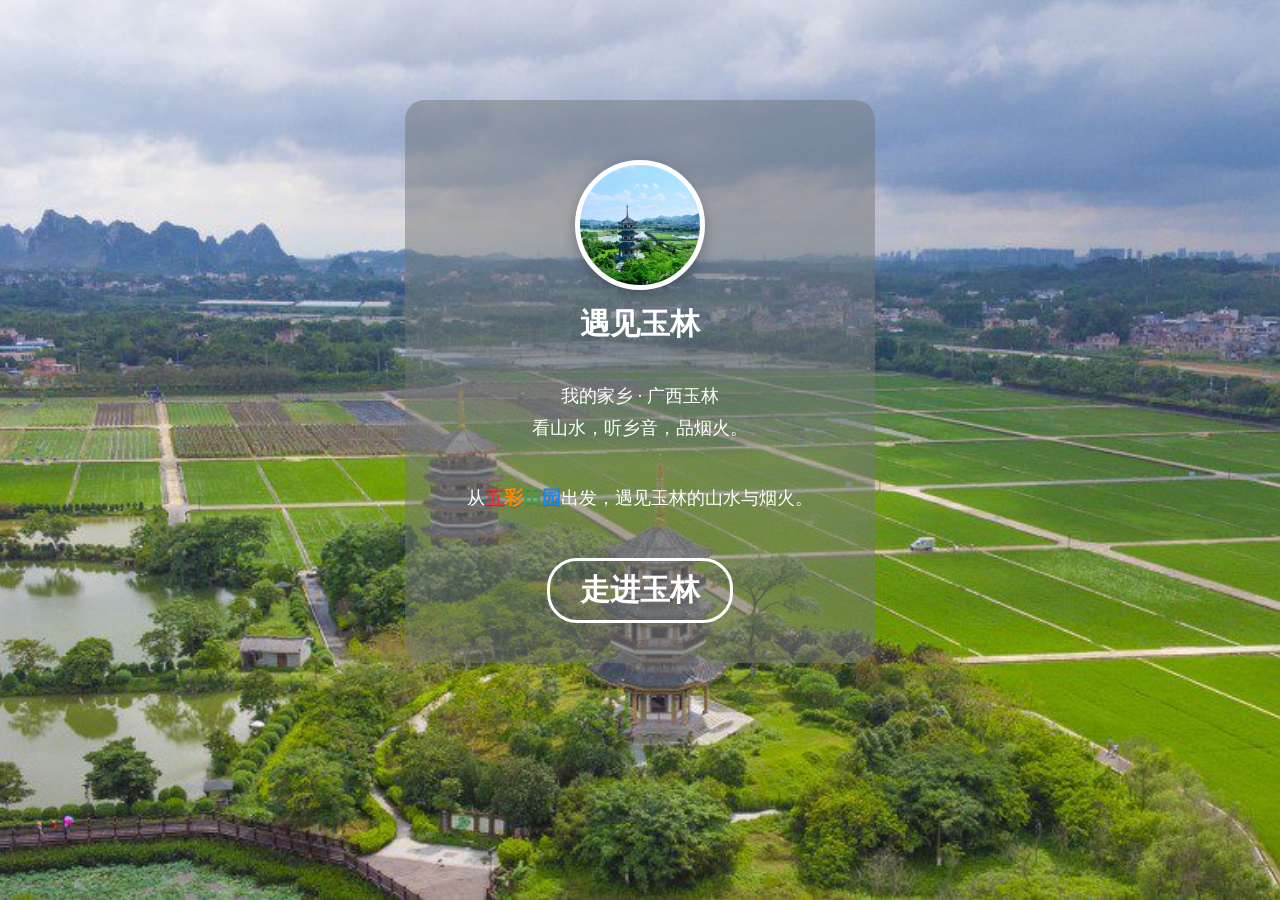
==== index.html @ b7eaf23f "Initial commit: 遇见玉林文旅网站" ====
<!DOCTYPE html>
<html lang="zh-CN">
	<head>
		<meta charset="utf-8">
		<meta name="viewport" content="width=device-width, initial-scale=1">
		<title>遇见玉林 · 我的家乡广西玉林</title>
		<link rel="stylesheet" href="css/base.css" />
		<link rel="stylesheet" href="css/index.css" />
	</head>
	<body>
		<div id="bkground">
			<div class="my-information">
				<i role="img" aria-label="玉林五彩田园连理塔实景"></i>
				<h3>遇见玉林</h3>
				<h4>我的家乡 · 广西玉林</h4>
				<h5>看山水，听乡音，品烟火。</h5>
				<p>从<span class="colorful"><span>五</span><span>彩</span><span>田</span><span>园</span></span>出发，遇见玉林的山水与烟火。</p>
				<a href="./html/home.html">走进玉林</a>
			</div>
		</div>
	</body>
</html>
---- css/base.css ----
/* 公共样式 */
html,body,ul,li,ol,dl,dd,dt,p,h1,h2,h3,h4,h5,h6,form,fieldset,legend,img{
	margin: 0;
	padding: 0;
}
li{
	list-style: none;
}
a{
	text-decoration: none;
	color: #89898b;
}
i,em{
	font-style: normal;
}
b,strong{
	font-weight: normal;
}
/* 高度坍塌 */
.clearfix:after,
.clearfix:before{
	content: "";
	display: block;
	clear: both;
	overflow: hidden;
	visibility: hidden;
	height: 0;
}
/* 以上均为通用设置 */

/* 左侧固定悬浮框 */
.box {
	width: 180px;
	position: fixed;
	left: 20px;
	top: 270px;
	z-index: 99;
	background-color: #8cc269;
	border-radius: 15px;
	box-shadow: 0 8px 15px rgba(0, 0, 0, 0.15);
	padding: 10px 0;
	text-align: center;
}
.box a {
	display: block;
	padding: 15px 0;
	margin: 10px 15px;
	color: #fff;
	text-decoration: none;
	font-size: 24px;
	border-radius: 15px;
	background-color: rgba(255, 255, 255, 0.1);
	transition: background-color 0.3s, transform 0.2s;
}
.box a:active{
	background-color: #ffffff;
	color: #8cc269;
	transform: scale(1.05);
	font-weight: bold;
}
.box a:hover {
	background-color: #ffffff;
	color: #8cc269;
	transform: scale(1.05);
	font-weight: bold;
}
/* 当前页面对应的按钮持续高亮 */
.box a.active {
	background-color: #ffffff;
	color: #8cc269;
	font-weight: bold;
}
/* 电脑端自动隐藏导航：由 common.js 加 nav-ready，避免脚本失效时导航消失 */
@media (min-width: 821px) {
	.box {
		transition: left 0.32s ease;
	}
	.nav-ready .box {
		left: -200px;
	}
	.nav-ready .box.nav-open {
		left: 20px;
	}
}
/* 手机端导航开关，电脑端不显示 */
.box-toggle {
	display: none;
}
/* 导航隐藏后的白色边缘提示：不能完全消失 */
.nav-edge{
	display: none;
}
@media (min-width: 821px) {
	.nav-edge{
		display: flex;
		position: fixed;
		left: 0;
		top: 50%;
		transform: translateY(-50%);
		width: 18px;
		height: 64px;
		align-items: center;
		justify-content: center;
		padding: 0;
		background-color: #ffffff;
		border: 1px solid #d8e8c6;
		border-left: 0;
		border-radius: 0 12px 12px 0;
		box-shadow: 3px 0 10px rgba(70, 80, 50, 0.16);
		color: #4c7737;
		font-size: 20px;
		line-height: 1;
		cursor: pointer;
		z-index: 100;
		transition: width 0.2s ease, opacity 0.2s ease, transform 0.2s ease;
	}
	.nav-edge:hover,
	.nav-edge:focus-visible{
		width: 24px;
		color: #8cc269;
		outline: none;
		background-color: #fffdf4;
	}
	.nav-edge.is-open{
		opacity: 0;
		pointer-events: none;
		transform: translate(-20px, -50%);
	}
}
@media (max-width: 820px) {
	.nav-edge{
		display: none;
	}
}
/* 右侧固定悬浮框 */
.box-right {
	width: 70px;
	height: 70px;
	position: fixed;
	right: 70px;
	bottom: 70px;
	z-index: 99;
	background: url(../img/返回顶部.png) no-repeat;
	background-size: 75px;
	background-position-x: -2px;
	background-position-y: -2px;
	border-radius: 70px;
	box-shadow: 0 8px 16px rgba(0, 0, 0, 0.15);
}
.box-right:hover{
	background-position-y: -80px;
}
.box-right a{
	display: block;
	width: 70px;
	height: 70px;
}

/* 尾部固定尾页 */
#footer {
	width: 100%;
	text-align: center;
	font-size: 1vw;
	background-color: #e0f5df;
	padding: 1.5vw 0;
	margin-top: 3vw;
	color: #444;
	line-height: 2vw;
}
#footer a {
	font-size: 1.2vw;
	color: #4c7737;
	text-decoration: none;
	margin: 0 0.5vw;
}
#footer a:hover {
  text-decoration: underline;
}
#footer p{
	line-height: 3vw;
	font-size: 1.2vw;
}

/* ================= 手机适配：只影响窄屏，不改变电脑端原版侧栏 ================= */
@media (max-width: 820px) {
	.box {
		width: auto;
		left: 12px;
		top: 12px;
		padding: 0;
		background: transparent;
		box-shadow: none;
	}
	.box-toggle {
		display: block;
		padding: 9px 18px;
		font-size: 15px;
		font-family: "微软雅黑";
		color: #ffffff;
		background-color: #8cc269;
		border: 2px solid #ffffff;
		border-radius: 20px;
		box-shadow: 0 6px 12px rgba(0, 0, 0, 0.18);
		cursor: pointer;
	}
	.box-links {
		display: none;
		margin-top: 8px;
		background-color: #8cc269;
		border-radius: 15px;
		box-shadow: 0 8px 15px rgba(0, 0, 0, 0.15);
		padding: 8px 0;
	}
	.box.open .box-links {
		display: block;
	}
	.box a {
		margin: 6px 10px;
		padding: 10px 0;
		font-size: 16px;
	}
	.box-right {
		width: 54px;
		height: 54px;
		right: 12px;
		bottom: 16px;
		background-size: 58px;
		background-position-x: -2px;
		background-position-y: -2px;
	}
	.box-right a {
		width: 54px;
		height: 54px;
	}
	.box-right:hover {
		background-position-y: -2px;
	}
	#footer {
		width: auto;
		padding: 16px 12px;
		margin-top: 24px;
	}
	#footer p,
	#footer a {
		font-size: 12px;
		line-height: 1.8;
	}
}
---- css/index.css ----
body {
	margin: 0;
	padding: 0;
	font-family: "微软雅黑";
	/* 与旅人树屋同一张实景图，但不加米白遮罩，保持原图颜色 */
	background-color: #f7f3e4;
	background-image: url("../img/yulin/wucaitianyuan-01.jpg");
	background-repeat: no-repeat;
	background-position: center 55%;
	background-size: cover;
	background-attachment: fixed;
	min-height: 100vh;
	overflow-x: hidden;
}
#bkground{
	padding-top: 100px;
	text-align: center;
}
#bkground .my-information{
	width: 450px;
	height: auto;
	margin: 0 auto;
	padding: 130px 10px 40px 10px;
	position: relative;
	/* 设置透明度(最后一个参数) */
	background: rgba(116, 120, 122, 0.5);
	border-radius: 20px;
}
#bkground .my-information i{
	background: url(../img/yulin/gallery-lianlita.jpg) no-repeat center center;
	background-size: cover;
	width: 120px;
	height: 120px;
	display: inline-block;
	border-radius: 50%;
	border: 5px solid white;
	margin-top: -70px;
	box-shadow: 0 6px 14px rgba(0, 0, 0, 0.25);
}
#bkground .my-information h3{
	font-size: 30px;
	color: white;
	font-weight: 700;
	line-height: 60px;
}
#bkground .my-information h4{
	font-size: 18px;
	color: white;
	font-weight: 400;
	padding-top: 30px;
} 
#bkground .my-information h5{
	font-size: 18px;
	font-weight: 400;
	color: white;
	line-height: 40px;
	padding-bottom: 20px;
} 
#bkground .my-information p{
	font-size: 18px;
	line-height: 20px;
	width: 80%;
	color: white;
	text-align: center;
	margin: 20px auto;
}
/* “五彩田园”四个字分别用红、橙、绿、蓝，其余文字保持白色 */
#bkground .my-information p .colorful{
	display: inline-block;
	font-size: 19px;
	font-weight: 700;
	text-shadow: 0 1px 1px rgba(0, 0, 0, 0.22);
}
#bkground .my-information p .colorful span:nth-child(1){
	color: #e53935;
}
#bkground .my-information p .colorful span:nth-child(2){
	color: #fb8c00;
}
#bkground .my-information p .colorful span:nth-child(3){
	color: #43a047;
}
#bkground .my-information p .colorful span:nth-child(4){
	color: #1e88e5;
}
#bkground .my-information a {
  display: inline-block;
  font-size: 30px;
  font-weight: bold;
  color: white;
  border: 3px solid white;
  border-radius: 30px;
  padding: 9px 30px;
  margin-top: 30px;
  text-decoration: none;
  transition: all 0.3s ease;
}
#bkground .my-information a:hover {
  background-color: white;
  color: #8cc269;
  transform: scale(1.05);
}

/* 手机端：保持封面构图，只收紧尺寸 */
@media (max-width: 820px) {
	body {
		/* 原图直接显示，不做泛白遮罩 */
		background-attachment: scroll;
		background-position: center 48%;
		min-height: 100vh;
	}
	#bkground {
		padding: 6px 16px 40px;
	}
	#bkground .my-information {
		width: auto;
		max-width: 420px;
		padding: 84px 18px 28px 18px;
		/* 稍加深介绍框，模糊图片顶部的原片文字并保证白字清楚 */
		background-color: rgba(28, 46, 32, 0.92);
		border: 1px solid rgba(255, 255, 255, 0.22);
		-webkit-backdrop-filter: blur(4px);
		backdrop-filter: blur(4px);
	}
	#bkground .my-information i {
		width: 96px;
		height: 96px;
		margin-top: -56px;
	}
	#bkground .my-information h3 {
		font-size: 26px;
		line-height: 40px;
	}
	#bkground .my-information h4 {
		font-size: 15px;
		padding-top: 12px;
	}
	#bkground .my-information h5 {
		font-size: 14px;
		line-height: 24px;
		padding-bottom: 10px;
	}
	#bkground .my-information p {
		font-size: 14px;
		line-height: 24px;
		width: 90%;
		margin: 12px auto;
	}
	#bkground .my-information a {
		font-size: 20px;
		padding: 8px 26px;
		margin-top: 18px;
	}
}
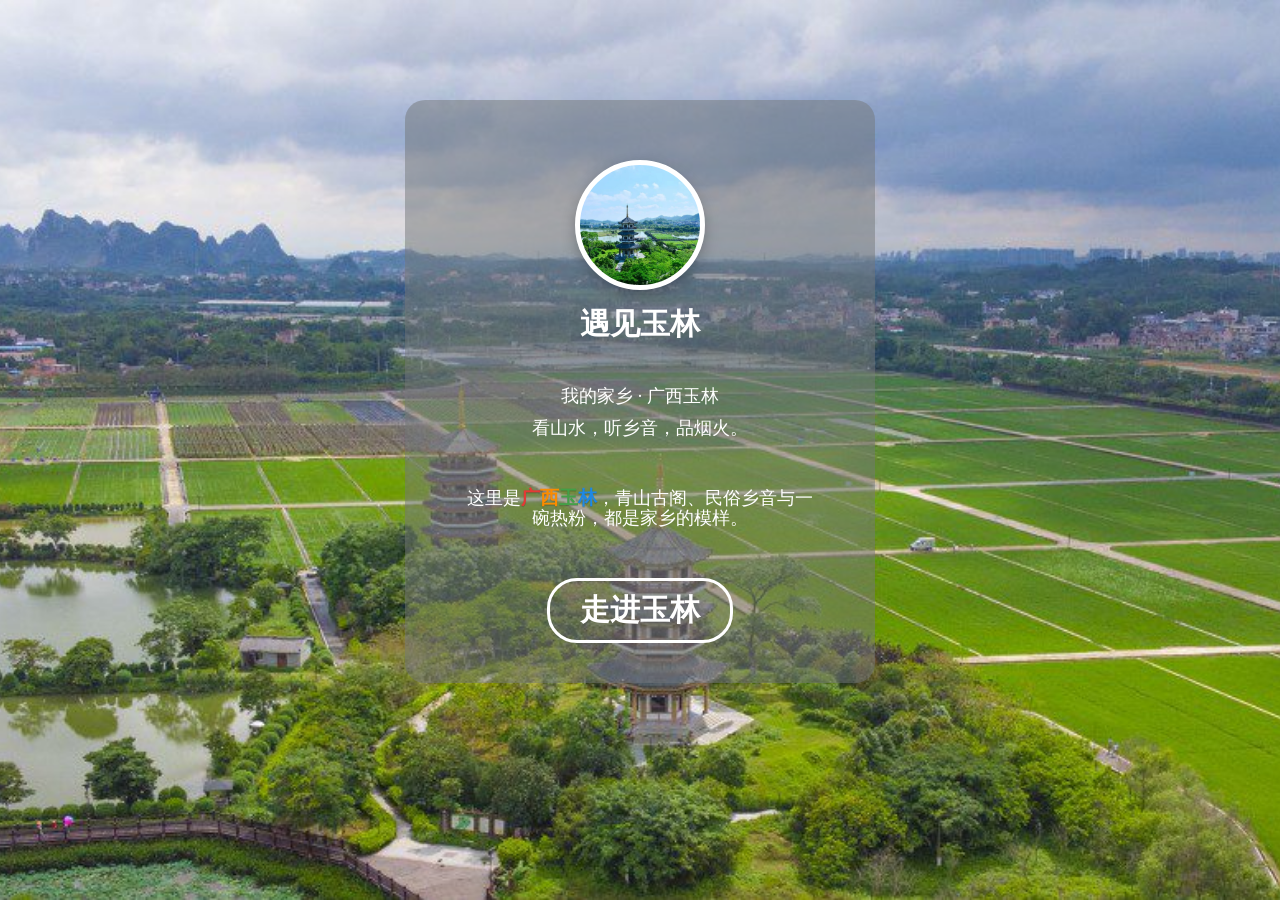
==== commit 9c26ad14: "更新玉林文旅网站封面介绍文案" ====
--- a/index.html
+++ b/index.html
@@ -14,7 +14,7 @@
 				<h3>遇见玉林</h3>
 				<h4>我的家乡 · 广西玉林</h4>
 				<h5>看山水，听乡音，品烟火。</h5>
-				<p>从<span class="colorful"><span>五</span><span>彩</span><span>田</span><span>园</span></span>出发，遇见玉林的山水与烟火。</p>
+				<p>这里是<span class="colorful"><span>广</span><span>西</span><span>玉</span><span>林</span></span>，青山古阁、民俗乡音与一碗热粉，都是家乡的模样。</p>
 				<a href="./html/home.html">走进玉林</a>
 			</div>
 		</div>
--- a/css/index.css
+++ b/css/index.css
@@ -64,7 +64,7 @@
 	text-align: center;
 	margin: 20px auto;
 }
-/* “五彩田园”四个字分别用红、橙、绿、蓝，其余文字保持白色 */
+/* “广西玉林”四个字沿用红、橙、绿、蓝强调色，其余文字保持白色 */
 #bkground .my-information p .colorful{
 	display: inline-block;
 	font-size: 19px;
@@ -151,4 +151,4 @@
 		padding: 8px 26px;
 		margin-top: 18px;
 	}
-}+}
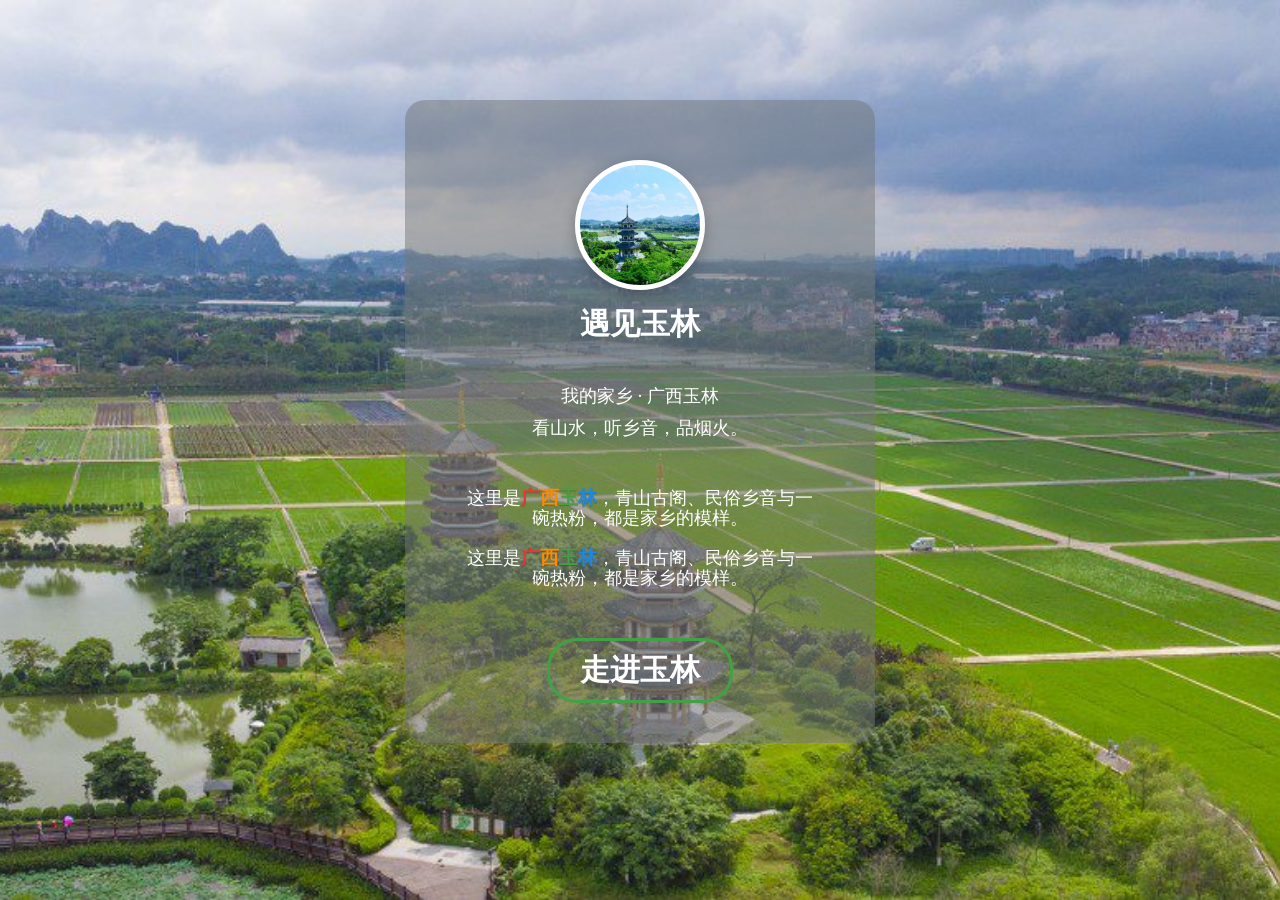
==== commit ab098532: "调整首页按钮边框与漫游页背景" ====
--- a/index.html
+++ b/index.html
@@ -14,7 +14,7 @@
 				<h3>遇见玉林</h3>
 				<h4>我的家乡 · 广西玉林</h4>
 				<h5>看山水，听乡音，品烟火。</h5>
-				<p>这里是<span class="colorful"><span>广</span><span>西</span><span>玉</span><span>林</span></span>，青山古阁、民俗乡音与一碗热粉，都是家乡的模样。</p>
+				<p>这里是<span class="colorful"><span>广</span><span>西</span><span>玉</span><span>林</span></span>，青山古阁、民俗乡音与一碗热粉，都是家乡的模样。<p style="background-color: rgba(1, 0, 0, 0);">这里是<span class="colorful"><span>广</span><span>西</span><span>玉</span><span>林</span></span>，青山古阁、民俗乡音与一碗热粉，都是家乡的模样。</p></p>
 				<a href="./html/home.html">走进玉林</a>
 			</div>
 		</div>
--- a/css/index.css
+++ b/css/index.css
@@ -88,7 +88,7 @@
   font-size: 30px;
   font-weight: bold;
   color: white;
-  border: 3px solid white;
+  border: 3px solid #43a047;
   border-radius: 30px;
   padding: 9px 30px;
   margin-top: 30px;
